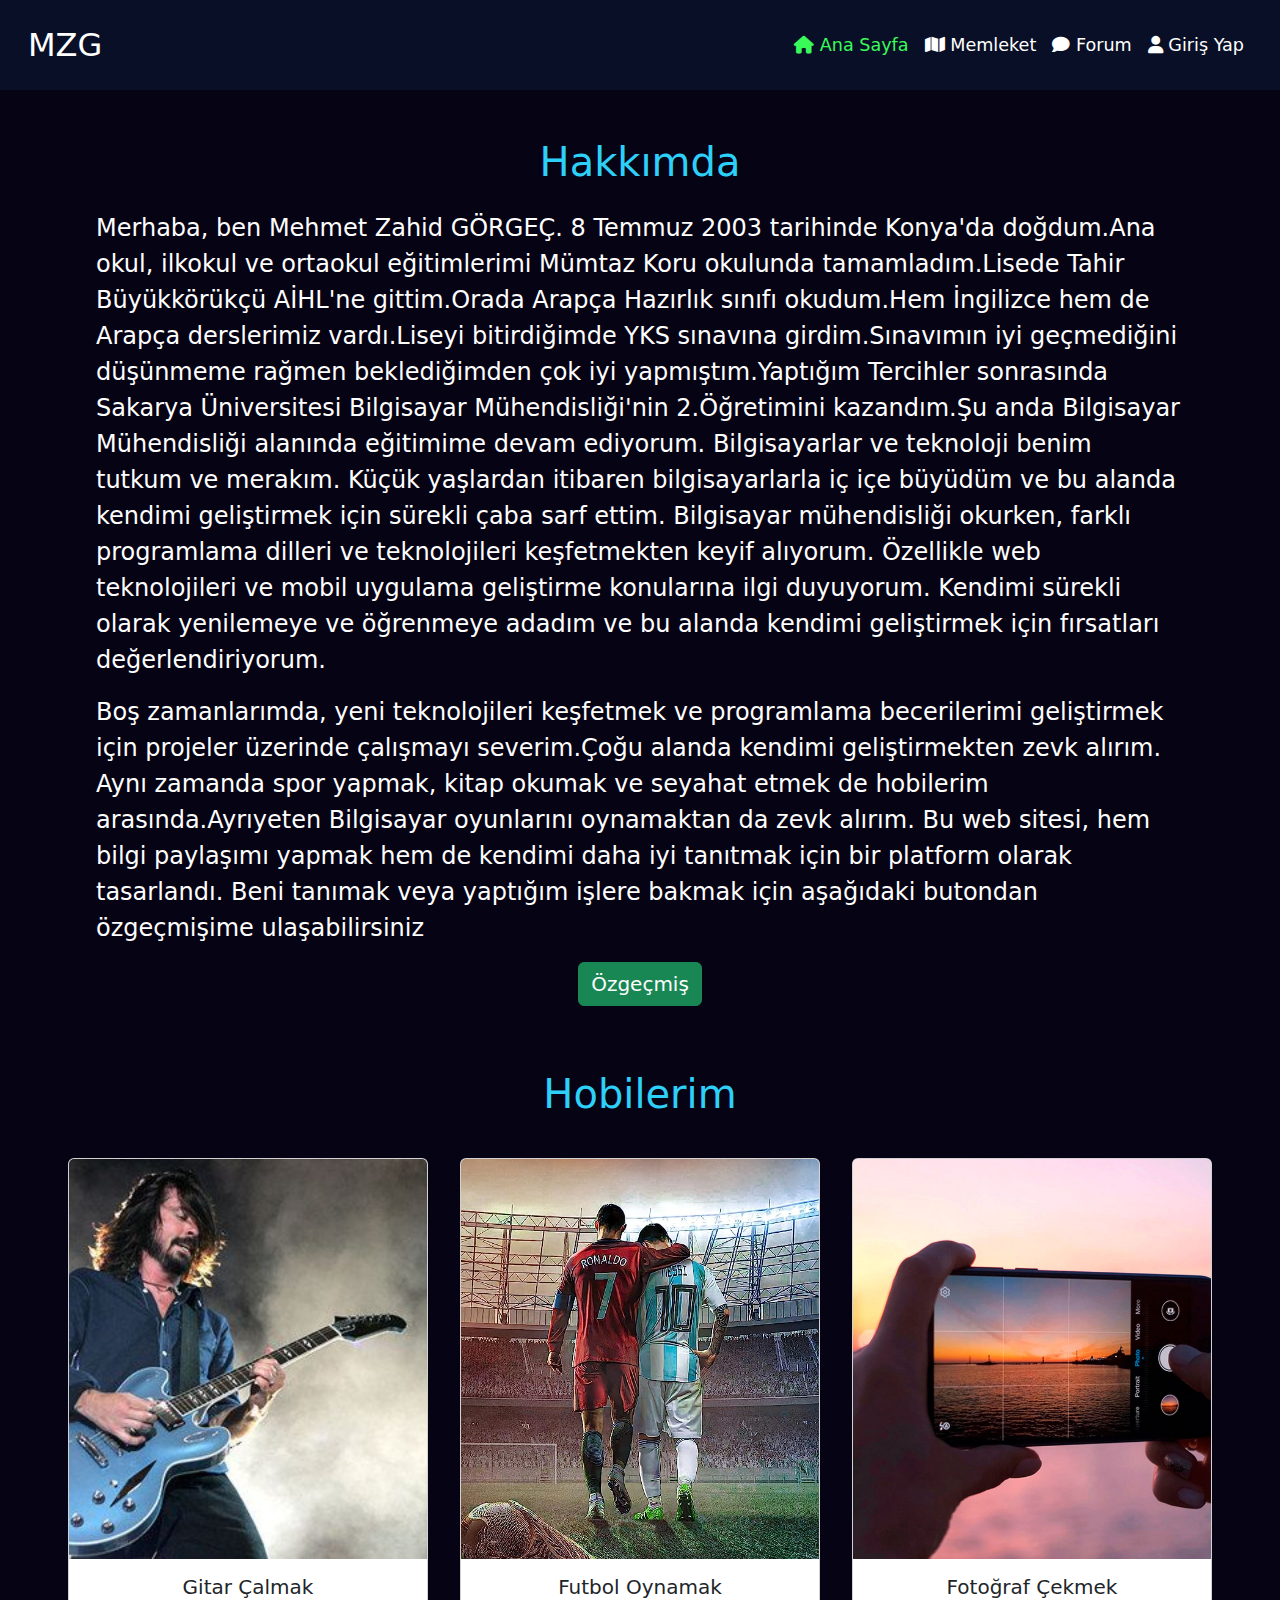
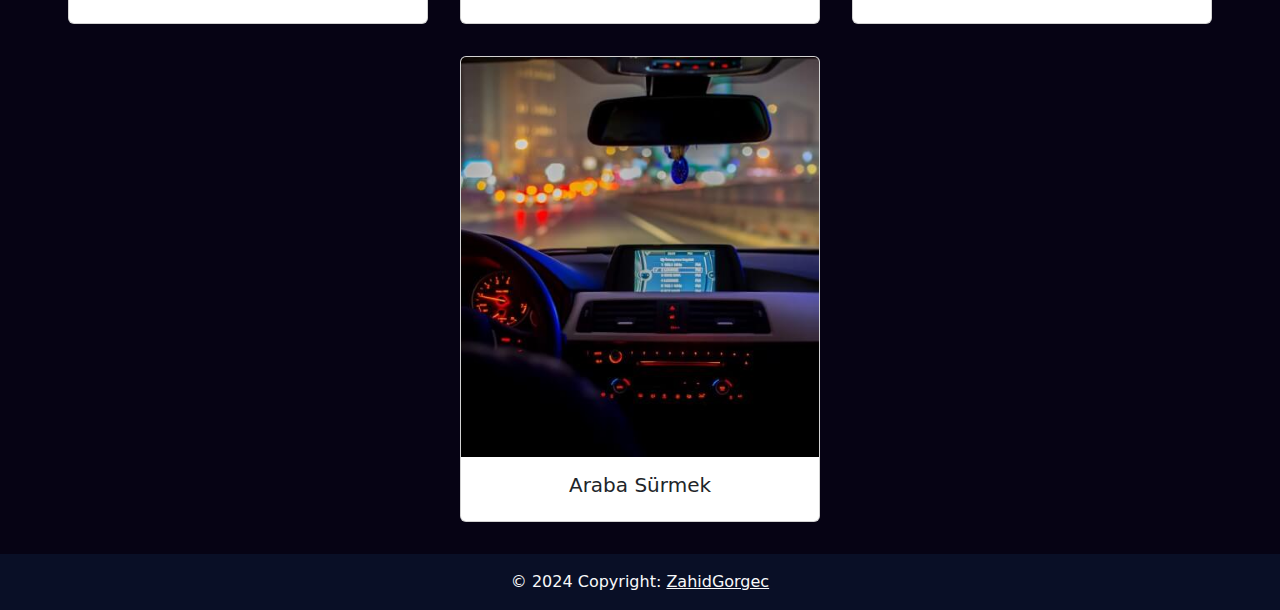
==== WEB SİTESİ/index.html @ c6acc098 "Add files via upload" ====
<!DOCTYPE html>
<html lang="en">

<head>
  <meta charset="UTF-8">
  <meta name="viewport" content="width=device-width, initial-scale=1.0">
  <link rel="stylesheet" href="https://cdnjs.cloudflare.com/ajax/libs/font-awesome/6.5.1/css/all.min.css">
  <link rel="stylesheet" href="style.css" ,>
  <link href="https://cdn.jsdelivr.net/npm/bootstrap@5.3.3/dist/css/bootstrap.min.css" rel="stylesheet">
  <script src="https://cdn.jsdelivr.net/npm/bootstrap@5.3.3/dist/js/bootstrap.bundle.min.js"></script>
  <title>MZG</title>
</head>

<body style="background-color: #060314;">
  <!--navbar-->
  <nav style="padding: 1rem;font-size: 1.1rem;" class="navbar navbar-expand-lg">
    <div class="container-fluid">
      <a style="font-size: 2rem;" class="navbar-brand" href="index.html">MZG</a>
      <div>
        <button class="navbar-toggler" type="button" data-bs-toggle="collapse" data-bs-target="#navbarNavAltMarkup"
          aria-controls="navbarNavAltMarkup" aria-expanded="false" aria-label="Toggle navigation">
          <span class="navbar-toggler-icon"></span>
        </button>
        <div class="collapse navbar-collapse" id="navbarNavAltMarkup">
          <div class="navbar-nav">
            <a class="nav-link active" style="color: #3afa5a;" aria-current="page" href="index.html"><i
                class="fa-solid fa-house"></i> Ana Sayfa</a>
            <a class="nav-link" href="memleket.html"><i class="fa-solid fa-map"></i> Memleket</a>
            <a class="nav-link" href="iletisim.html"><i class="fa-solid fa-comment"></i> Forum</a>
            <a class="nav-link" href="giris.html"><i class="fa-solid fa-user"></i> Giriş Yap </a>
          </div>
        </div>
      </div>

    </div>
  </nav>
  <!--hakkımda-->
  <div class="about1">
    <h1>Hakkımda</h1>
    <p>Merhaba, ben Mehmet Zahid GÖRGEÇ. 8 Temmuz 2003 tarihinde Konya'da doğdum.Ana okul, ilkokul ve ortaokul
      eğitimlerimi Mümtaz Koru okulunda tamamladım.Lisede Tahir Büyükkörükçü AİHL'ne gittim.Orada Arapça Hazırlık sınıfı
      okudum.Hem İngilizce hem de Arapça derslerimiz vardı.Liseyi bitirdiğimde YKS sınavına girdim.Sınavımın iyi
      geçmediğini düşünmeme rağmen beklediğimden çok iyi yapmıştım.Yaptığım Tercihler sonrasında Sakarya Üniversitesi
      Bilgisayar Mühendisliği'nin 2.Öğretimini kazandım.Şu anda Bilgisayar Mühendisliği alanında
      eğitimime devam ediyorum. Bilgisayarlar ve teknoloji benim tutkum ve merakım. Küçük yaşlardan itibaren
      bilgisayarlarla iç içe büyüdüm ve bu alanda kendimi geliştirmek için sürekli çaba sarf ettim.
      Bilgisayar mühendisliği okurken, farklı programlama dilleri ve teknolojileri keşfetmekten keyif alıyorum.
      Özellikle web teknolojileri ve mobil uygulama geliştirme konularına ilgi duyuyorum. Kendimi sürekli olarak
      yenilemeye ve öğrenmeye adadım ve bu alanda kendimi geliştirmek için fırsatları değerlendiriyorum.</p>
    <p>Boş zamanlarımda, yeni teknolojileri keşfetmek ve programlama becerilerimi geliştirmek için projeler üzerinde
      çalışmayı severim.Çoğu alanda kendimi geliştirmekten zevk alırım. Aynı zamanda spor yapmak, kitap okumak ve
      seyahat etmek de hobilerim arasında.Ayrıyeten Bilgisayar oyunlarını oynamaktan da zevk alırım. Bu web sitesi,
      hem bilgi paylaşımı yapmak hem de kendimi daha iyi tanıtmak için bir platform olarak tasarlandı. Beni tanımak veya
      yaptığım işlere bakmak için aşağıdaki butondan özgeçmişime ulaşabilirsiniz</p>
    <div class="about1-button">
      <button type="button" class="btn btn-success"><a style="color: #fefefe;text-decoration: none;font-size: 1.25rem;"
          href="./cv.html">Özgeçmiş</a></button>
    </div>
  </div>
  <!--hobilerim-->
  <div class="hobby">
    <h1>Hobilerim</h1>
    <div class="card-deck">
      <div class="card">
        <img class="card-img-top" src="./big_dave-grohl.jpg" alt="Card image cap">
        <div class="card-body">
          <h5 class="card-title">Gitar Çalmak</h5>
        </div>
      </div>
      <div class="card">
        <img class="card-img-top" src="futbolOynamak.jpeg" alt="Card image cap">
        <div class="card-body">
          <h5 class="card-title">Futbol Oynamak</h5>
        </div>
      </div>
      <div class="card">
        <img class="card-img-top" src="fotografCekmek.jpg" alt="Card image cap">
        <div class="card-body">
          <h5 class="card-title">Fotoğraf Çekmek</h5>
        </div>
      </div>
      <div class="card">
        <img class="card-img-top" src="arabaSurmek.jpg" alt="Card image cap">
        <div class="card-body">
          <h5 class="card-title">Araba Sürmek</h5>
        </div>
      </div>

    </div>
  </div>
  </div>

  
  <!--footer-->
  <footer style="background-color: #090F26;" class="text-center text-lg-start">
    <!-- Copyright -->
    <div class="text-center text-light p-3">
      © 2024 Copyright:
      <a class="text-light">ZahidGorgec</a>
    </div>
    <!-- Copyright -->
  </footer>

</body>

</html>
---- WEB SİTESİ/style.css ----
* {
    margin: 0;
    padding: 0;
    box-sizing: border-box;
}
body{
    height: 100vh;
    overflow-y: auto;
}
.navbar {
    background-color: #090F26;
}

.navbar a {
    color: #fff;
}

.navbar a:hover {
    color: #3afa5a;
}

.about1 {
    color: #fefefe;
    margin-top: 3rem;
    margin-left: 5rem;
    margin-right: 5rem;
}

.about1 h1 {
    justify-content: center;
    display: flex;
    color: #2dd0f8;
    margin-bottom: 1.5rem;
}

.about1 p {
    font-size: 1.5rem;
    margin: 1rem;
}

.about1-button {
    width: 100%;
    text-align: center;
    margin-bottom: 4rem;
}

.hobby {
    display: flex;
    justify-content: center;
    flex-direction: column;
    margin: 1rem;
    color: #fefefe;
    text-align: center;
}

.hobby h1 {
    color: #2dd0f8;
    margin-bottom: 1.5rem;
}

.card-deck {
    width: 100%;
    display: flex;
    align-items: center;
    justify-content: center;
    flex-direction: row;
    flex-wrap: wrap;
}

.card {
    width: 360px;
    height: 220px;
    margin: 1rem;
}

.card-img-top {
    width: 100%;
    /* Kart genişliği kadar genişlik */
    height: 400px;
    /* Sabit bir yükseklik */
    object-fit: cover;
    /* Resimleri orantılı şekilde sığdır */
}

.main-body {
    display: flex;
    flex-direction: row;
    justify-content: space-evenly;
}

.left-panel {
    color: #fefefe;
    background-color: #031149;
    width: 22%;
    height: auto;
    display: flex;
    padding-bottom: 20px;
    justify-content: center;
    padding: 2.5rem;
}

.profileText {
    position: relative;
    display: flex;
    flex-direction: column;
    align-items: center;
}

.profileText.imgBox {
    position: relative;
    border-radius: 50%;
    overflow: hidden;
}

.profileText.imgBox img {
    position: absolute;
    top: 0;
    left: 0;
    width: 100%;
    height: 100%;
    object-fit: cover;
}

.profileText h2 {
    color: #fff;
    font-size: 1.5em;
    margin-top: 20px;
    text-align: center;
    font-weight: 600;
    line-height: 1.4em;

}

.profileText h2 span {
    font-size: 0.8em;
    font-weight: 300;
}

.main-body ul {
    list-style-type: none;
    font-size: 1.55rem;

    /* Listeden noktayı çıkarma */
}
.surucuBelge ul{
    font-size: 1.3rem;
}
.diller .percent {
    position: relative;
    width: 100%;
    height: 6px;
    background-color: #081921;
    display: block;
    margin-top: 5px;
}

.diller .percent div {
    position: absolute;
    top: 0;
    left: 0;
    height: 100%;
    background-color: #03a9f4;
}

.line {
    border-bottom: 1px solid #ccc;
    /* Renk ve kalınlık ayarlayabilirsiniz */
    margin-bottom: 20px;
    /* İsteğe bağlı, çizginin altındaki boşluğu ayarlar */
}

.right-panel {
    padding: 2.5rem;
    width: 78%;
}

.about2 {
    margin-bottom: 50px;
}

.about2:last-child {
    margin-bottom: 0;
}

.title2 {
    color: #031147;
    text-transform: uppercase;
    letter-spacing: 1px;
    margin-bottom: 10px;
}

.about2 p {
    color: #090F26;
    font-size: 1.25rem;
}

.egitim ul {
    display: flex;
    list-style-type: none;
    flex-direction: row;
    /* Listeden noktayı çıkarma */
}

.egitim.yil {
    display: flex;
    flex-direction: row;
}

.egitim.okul {
    display: flex;
    flex-direction: row;
}

.egitim.hazirlik {
    display: flex;
    flex-direction: row;
}

.egitim h3 {
    color: #03a9f4;
}

.yetenekler span.text {
    font-size: 1.5rem;
}

.yetenekler .percent {
    position: relative;
    width: 100%;
    height: 6px;
    background-color: #081921;
    display: block;
    margin-top: 5px;
}

.yetenekler .percent div {
    position: absolute;
    top: 0;
    left: 0;
    height: 100%;
    background-color: #03a9f4;
}
.bd-example{
    top: 0;
    left: 0;
    width: 100%;
    height: 100%;
    margin-top: 5rem;
    
}
/* Slider container genişliği */
.carousel {
    /* margin: auto; */
    display: flex;
    /* position: relative; */
}

/* Slider içindeki resimlerin boyutu ve ortalanması */
.carousel-item img {
    max-width: 100%; 
    width: 1080px; 
    height: 720px;
    
} 

/* Carousel caption düzenlemeleri */
.carousel-caption {
    background-color: rgba(0, 0, 0, 0.5);
    /* yarı saydam siyah arka plan */
    color: white;
    /* yazı rengi */
    text-align: left;
    /* yazıların sola hizalanması */
    padding: 20px;
    /* içerik ve kenar boşluğu */
}

/* Aktif olmayan slider noktaları */
.carousel-indicators li {
    background-color: #777;
    /* noktaların arka plan rengi */
}

/* Aktif slider noktası */
.carousel-indicators .active {
    background-color: #333;
    /* aktif noktanın arka plan rengi */
}
.beysehir h1{
    color: #03a9f4;
    margin-bottom: 2rem;
    margin-top: 5rem;
    display: flex;
    justify-content: center;
}
.beysehir p{
    color: #fff;
    font-size: 1.5rem;
    display: flex;
    justify-content: center;
    margin-left: 3rem;
    margin-right: 3rem;
}
.yemekler{
    display: flex;
    justify-content: center;
    flex-direction: column;
    margin: 1rem;
    color: #fefefe;
    text-align: center;
}
.yemekler img{
    display: flex;
    height: 500px;
}
.yemekler h5{
    font-size: 2rem;
}
.takim-button{
    display: flex;
    justify-content: center;
}
.takim {
    display: flex;
}

.stadyum img {
    display: flex;
    width: 300px;
    margin: 2rem;
    height: 250px;
}

.konyaSpor h1 {
    display: flex;
    justify-content: center;
    color: green;
    padding-top: 1.5rem;
}

.konyaSpor {
    padding-right: 6rem;
    padding-left: 4rem;
}

.konyaSpor p {
    color: rgb(0, 0, 0);
    font-size: 1.5rem;
}

.containeriletisim{
    min-height: 100vh;
    background: #08071d;
    display: flex;
    justify-content: center;
    align-items: center;
    background: url("iletisimback.jpg") no-repeat center center/cover;
}

.containeriletisim form{
    width: 670px;
    height: 400px;
    display: flex;
    justify-content: center;
    box-shadow: 20px 20px 50px rgba(0,0,0,0.5);
    border-radius: 15px;
    background: rgba(255,255,255,0.1);
    backdrop-filter: blur(10px);
    flex-wrap: wrap;
}

.containeriletisim form h1{
    color: #fff;
    font-weight: 500;
    margin-top: 20px;
    width: 500px;
    text-align: center;
}

.containeriletisim form input{
    width: 290px;
    height: 40px;
    padding-left: 10px;
    outline: none;
    border: none;
    font-size: 15px;
    margin-bottom: 10px;
    background: none;
    border-bottom: 2px solid #fff;
}

.containeriletisim form input::placeholder{
    color: #ddd;
}

.containeriletisim form #lastName,
.containeriletisim form #mobile{
    margin-left: 20px;
}

.containeriletisim form textarea{
    background: none;
    border: none;
    border-bottom: 2px solid #fff;
    color: #fff;
    font-weight: 200;
    font-size: 15px;
    padding: 10px;
    outline: none;
    min-width: 600px;
    max-width: 600px;
    min-height: 80px;
    max-height: 80px;
}

textarea::-webkit-scrollbar{
    width: 1em;
}

textarea::-webkit-scrollbar-thumb{
    background-color: rgba(194,194,194,0.713);
}

.containeriletisim form #buttoniletisim{
    border: none;
    background: #fff;
    border-radius: 5px;
    margin-top: 20px;
    font-weight: 600;
    font-size: 20px;
    color: #333;
    width: 100px;
    padding: 0;
    margin-right: 500px;
    margin-bottom: 30px;
    transition: 0.3s;
}

.containeriletisim form #buttoniletisim:hover{
    opacity: 0.7;
}

.girisBody{
    margin: 0;
    padding: 0;
    font-family: 'Arial', sans-serif;
    display: flex;
    justify-content: center;
    align-items: center;
    height: 100vh;
    background: linear-gradient(135deg, #090F26, #6A82FB);
}
.login-container {
    background: #fff;
    padding: 40px;
    border-radius: 10px;
    box-shadow: 0 0 20px rgba(0, 0, 0, 0.1);
    text-align: center;
    width: 100%;
    max-width: 400px;
}
.login-container h2 {
    margin-bottom: 20px;
    font-size: 24px;
    color: #090F26;
}

.login-container label {
    display: block;
    margin-bottom: 5px;
    text-align: left;
    color: #090F26;
}

.login-container input {
    width: 100%;
    padding: 10px;
    margin-bottom: 20px;
    border: 1px solid #ddd;
    border-radius: 5px;
    background: #f4f4f4;
}

.login-container button {
    width: 100%;
    padding: 10px;
    border: none;
    border-radius: 5px;
    background: #090F26;
    color: #fff;
    font-size: 16px;
    cursor: pointer;
    transition: background 0.3s;
}

.login-container button:hover {
    background: #070c1a;
}

.login-container p {
    margin-top: 20px;
    color: #666;
}

.login-container a {
    color: #6A82FB;
    text-decoration: none;
}

.login-container a:hover {
    text-decoration: underline;
}

@media only screen and (max-width: 860px) {
    .card-deck {
        flex-direction: column;
    }

    .card {
        width: 250px;
        height: 130px;
    }

    .main-body {
        flex-direction: column;
    }

    .left-panel {
        width: 100%;
    }

    .right-panel {
        width: 100%;
    }

    .takim {
        width: 100%;
        flex-direction: column;
    }

    
}
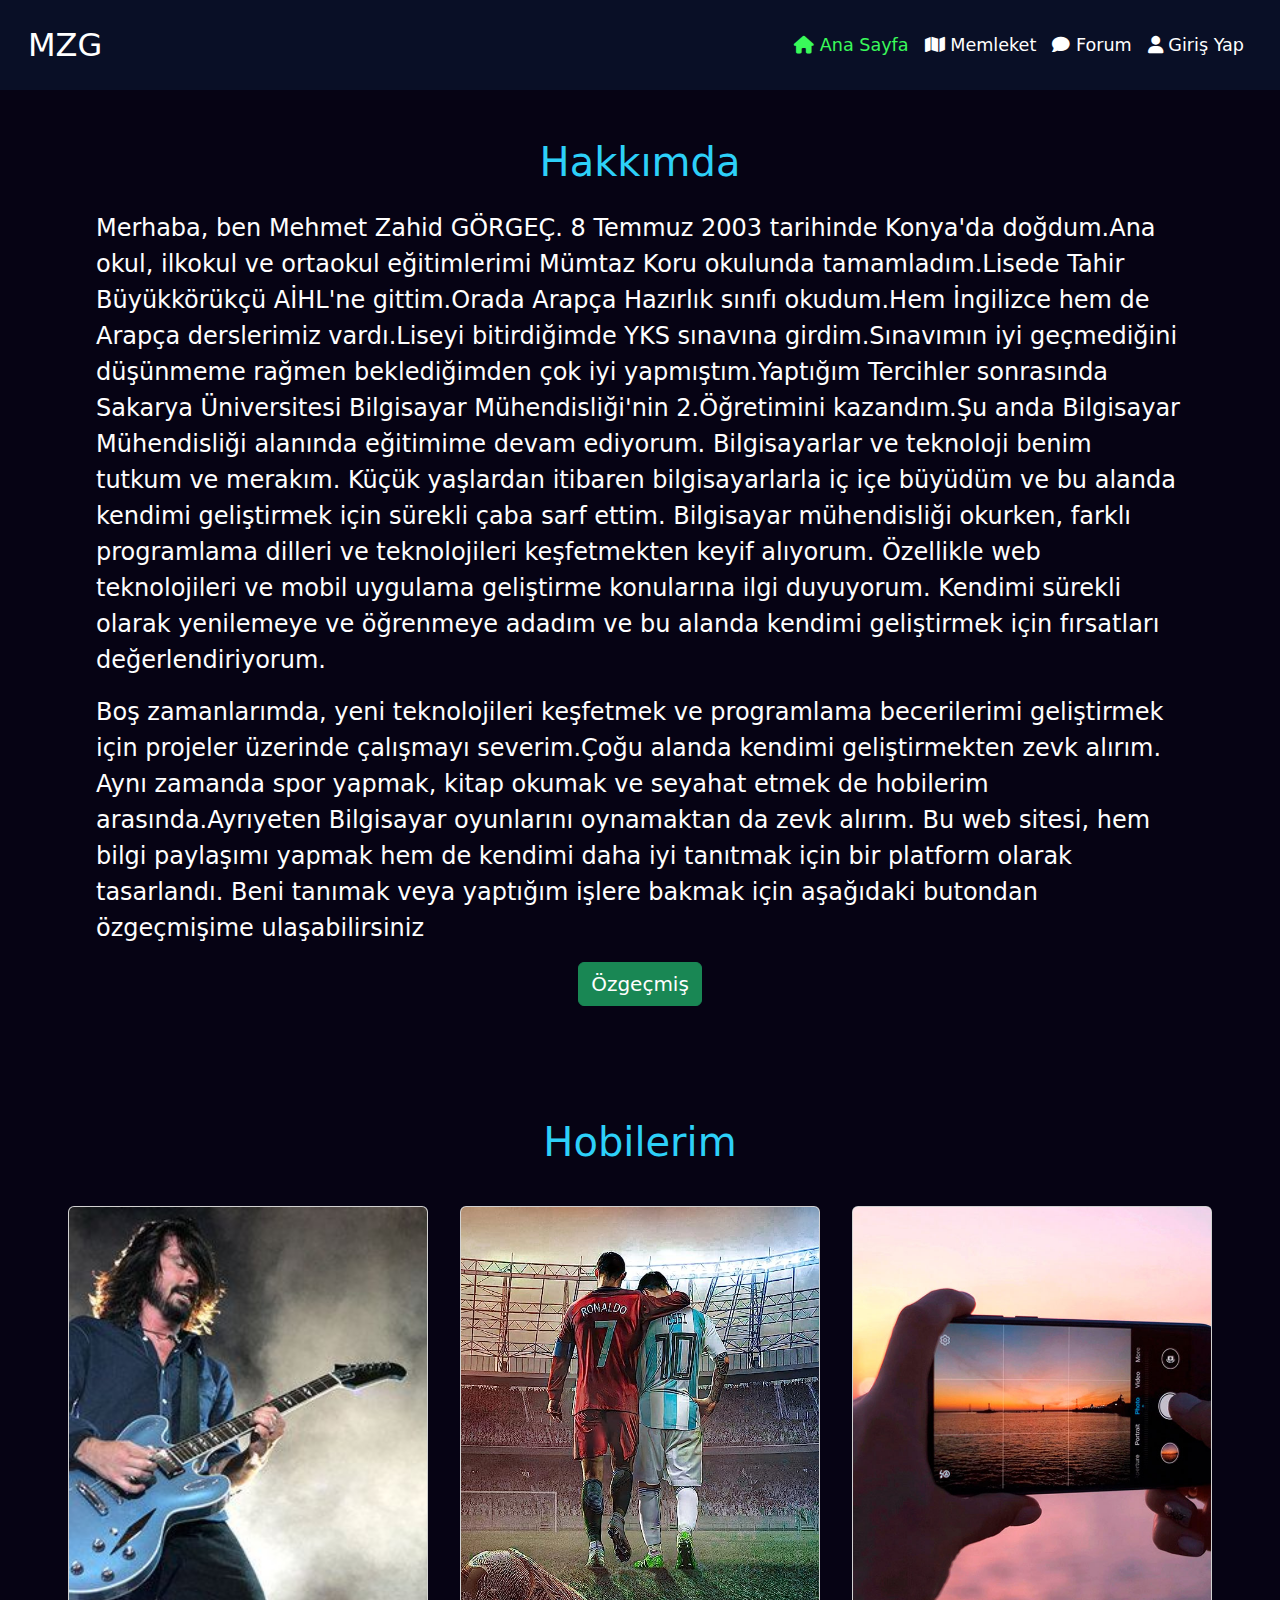
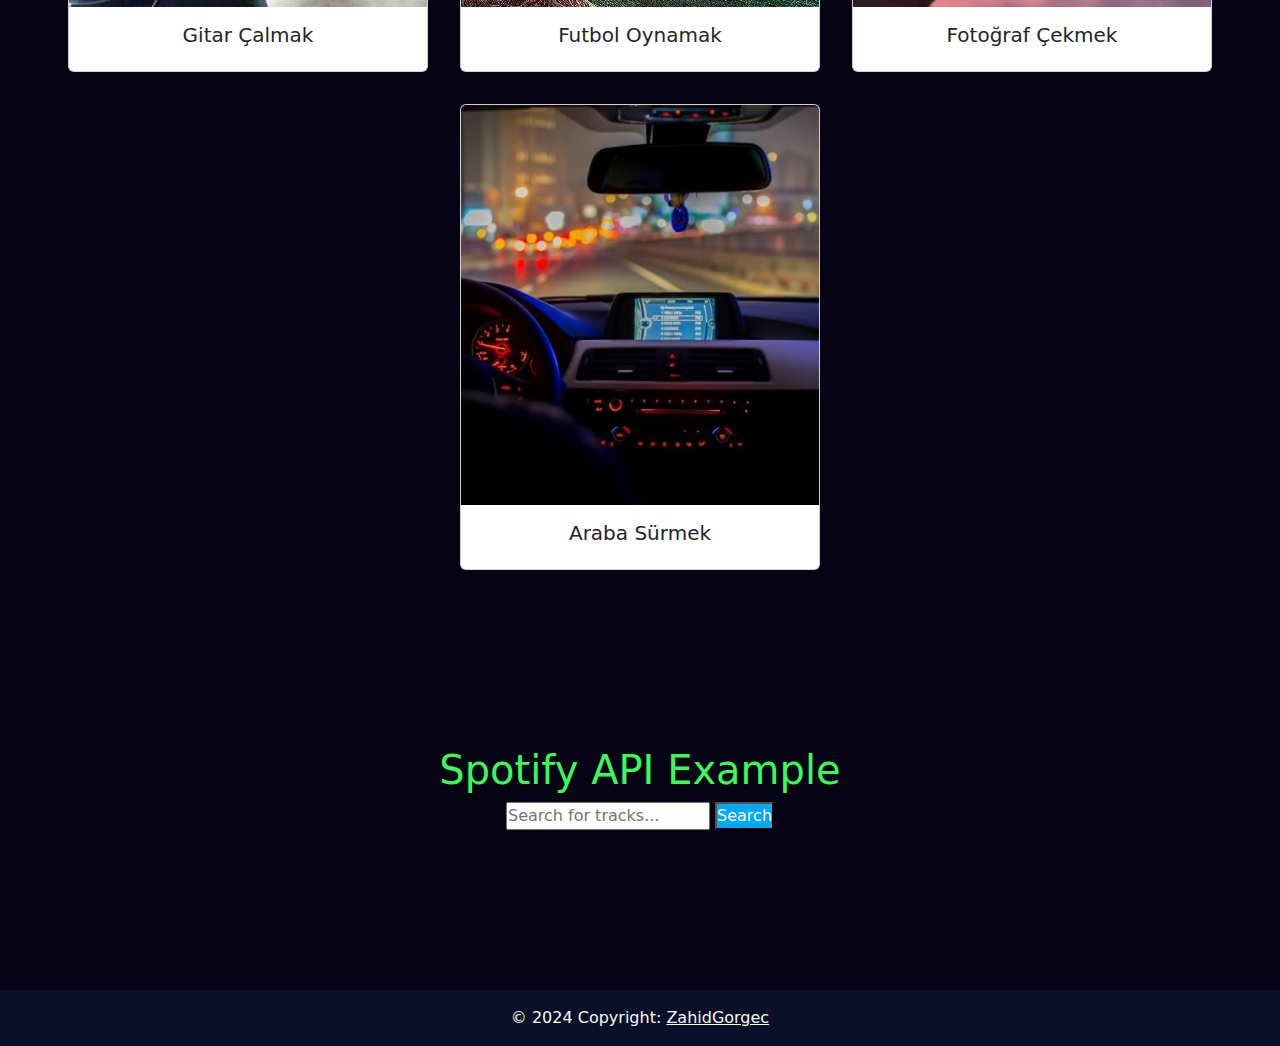
==== commit 826d0e02: "Add files via upload" ====
--- a/WEB SİTESİ/index.html
+++ b/WEB SİTESİ/index.html
@@ -58,7 +58,7 @@
     </div>
   </div>
   <!--hobilerim-->
-  <div class="hobby">
+  <div class="hobby" >
     <h1>Hobilerim</h1>
     <div class="card-deck">
       <div class="card">
@@ -90,7 +90,17 @@
   </div>
   </div>
 
-  
+  <div class="containerApi" style="margin: 10rem;">
+    <h1>Spotify API Example</h1>
+    <div class="arama">
+      <input type="text" id="search-input" placeholder="Search for tracks...">
+      <button id="search-button" class="buttonApi">Search</button>
+    </div>
+    <div id="results"></div>
+  </div>
+
+  <script src="script.js"></script>
+
   <!--footer-->
   <footer style="background-color: #090F26;" class="text-center text-lg-start">
     <!-- Copyright -->
@@ -101,6 +111,8 @@
     <!-- Copyright -->
   </footer>
 
+
+
 </body>
 
 </html>--- a/WEB SİTESİ/style.css
+++ b/WEB SİTESİ/style.css
@@ -3,10 +3,12 @@
     padding: 0;
     box-sizing: border-box;
 }
-body{
+
+body {
     height: 100vh;
     overflow-y: auto;
 }
+
 .navbar {
     background-color: #090F26;
 }
@@ -82,6 +84,25 @@
     /* Resimleri orantılı şekilde sığdır */
 }
 
+.containerApi {
+    display: flex;
+    flex-direction: column;
+    align-items: center;
+}
+
+.containerApi h1 {
+    color: #3afa5a;
+}
+
+.buttonApi {
+    color: #fff;
+    background-color: #03a9f4;
+}
+
+#results {
+    color: #fff;
+}
+
 .main-body {
     display: flex;
     flex-direction: row;
@@ -142,9 +163,11 @@
 
     /* Listeden noktayı çıkarma */
 }
-.surucuBelge ul{
+
+.surucuBelge ul {
     font-size: 1.3rem;
 }
+
 .diller .percent {
     position: relative;
     width: 100%;
@@ -240,14 +263,16 @@
     height: 100%;
     background-color: #03a9f4;
 }
-.bd-example{
+
+.bd-example {
     top: 0;
     left: 0;
     width: 100%;
     height: 100%;
     margin-top: 5rem;
-    
-}
+
+}
+
 /* Slider container genişliği */
 .carousel {
     /* margin: auto; */
@@ -257,11 +282,11 @@
 
 /* Slider içindeki resimlerin boyutu ve ortalanması */
 .carousel-item img {
-    max-width: 100%; 
-    width: 1080px; 
+    max-width: 100%;
+    width: 1080px;
     height: 720px;
-    
-} 
+
+}
 
 /* Carousel caption düzenlemeleri */
 .carousel-caption {
@@ -286,14 +311,16 @@
     background-color: #333;
     /* aktif noktanın arka plan rengi */
 }
-.beysehir h1{
+
+.beysehir h1 {
     color: #03a9f4;
     margin-bottom: 2rem;
     margin-top: 5rem;
     display: flex;
     justify-content: center;
 }
-.beysehir p{
+
+.beysehir p {
     color: #fff;
     font-size: 1.5rem;
     display: flex;
@@ -301,7 +328,29 @@
     margin-left: 3rem;
     margin-right: 3rem;
 }
-.yemekler{
+
+.akyokus {
+    margin-bottom: 8rem;
+}
+
+.akyokus h1 {
+    color: #03a9f4;
+    margin-bottom: 2rem;
+    margin-top: 5rem;
+    display: flex;
+    justify-content: center;
+}
+
+.akyokus p {
+    color: #fff;
+    font-size: 1.5rem;
+    display: flex;
+    justify-content: center;
+    margin-left: 3rem;
+    margin-right: 3rem;
+}
+
+.yemekler {
     display: flex;
     justify-content: center;
     flex-direction: column;
@@ -309,17 +358,31 @@
     color: #fefefe;
     text-align: center;
 }
-.yemekler img{
+
+.yemekler img {
     display: flex;
     height: 500px;
 }
-.yemekler h5{
+
+.yemekler,
+row h1 {
+    color: #3afa5a;
+}
+
+.yemekler h5 {
     font-size: 2rem;
 }
-.takim-button{
-    display: flex;
-    justify-content: center;
-}
+
+.btn {
+    margin-bottom: 3rem;
+
+}
+
+.takim-button {
+    display: flex;
+    justify-content: center;
+}
+
 .takim {
     display: flex;
 }
@@ -348,7 +411,7 @@
     font-size: 1.5rem;
 }
 
-.containeriletisim{
+.containeriletisim {
     min-height: 100vh;
     background: #08071d;
     display: flex;
@@ -357,19 +420,19 @@
     background: url("iletisimback.jpg") no-repeat center center/cover;
 }
 
-.containeriletisim form{
+.containeriletisim form {
     width: 670px;
     height: 400px;
     display: flex;
     justify-content: center;
-    box-shadow: 20px 20px 50px rgba(0,0,0,0.5);
+    box-shadow: 20px 20px 50px rgba(0, 0, 0, 0.5);
     border-radius: 15px;
-    background: rgba(255,255,255,0.1);
+    background: rgba(255, 255, 255, 0.1);
     backdrop-filter: blur(10px);
     flex-wrap: wrap;
 }
 
-.containeriletisim form h1{
+.containeriletisim form h1 {
     color: #fff;
     font-weight: 500;
     margin-top: 20px;
@@ -377,7 +440,7 @@
     text-align: center;
 }
 
-.containeriletisim form input{
+.containeriletisim form input {
     width: 290px;
     height: 40px;
     padding-left: 10px;
@@ -389,16 +452,16 @@
     border-bottom: 2px solid #fff;
 }
 
-.containeriletisim form input::placeholder{
+.containeriletisim form input::placeholder {
     color: #ddd;
 }
 
 .containeriletisim form #lastName,
-.containeriletisim form #mobile{
+.containeriletisim form #mobile {
     margin-left: 20px;
 }
 
-.containeriletisim form textarea{
+.containeriletisim form textarea {
     background: none;
     border: none;
     border-bottom: 2px solid #fff;
@@ -413,15 +476,15 @@
     max-height: 80px;
 }
 
-textarea::-webkit-scrollbar{
+textarea::-webkit-scrollbar {
     width: 1em;
 }
 
-textarea::-webkit-scrollbar-thumb{
-    background-color: rgba(194,194,194,0.713);
-}
-
-.containeriletisim form #buttoniletisim{
+textarea::-webkit-scrollbar-thumb {
+    background-color: rgba(194, 194, 194, 0.713);
+}
+
+.containeriletisim form #buttoniletisim {
     border: none;
     background: #fff;
     border-radius: 5px;
@@ -436,21 +499,30 @@
     transition: 0.3s;
 }
 
-.containeriletisim form #buttoniletisim:hover{
+.containeriletisim form #buttoniletisim:hover {
     opacity: 0.7;
 }
 
-.girisBody{
-    margin: 0;
-    padding: 0;
+.buttonForm{
+    display: flex;
+    
+}
+
+.buttonTemizle{
+    margin-right: 10rem;
+}
+.girisBody {
+    height: 100vh;
+    flex-direction: column;
+    justify-content: center;
+    align-items: center;
+    background: linear-gradient(135deg, #090F26, #6A82FB);
+    margin-top: 0;
+    padding-top: 0;
+}
+
+.login-container {
     font-family: 'Arial', sans-serif;
-    display: flex;
-    justify-content: center;
-    align-items: center;
-    height: 100vh;
-    background: linear-gradient(135deg, #090F26, #6A82FB);
-}
-.login-container {
     background: #fff;
     padding: 40px;
     border-radius: 10px;
@@ -459,6 +531,7 @@
     width: 100%;
     max-width: 400px;
 }
+
 .login-container h2 {
     margin-bottom: 20px;
     font-size: 24px;
@@ -511,6 +584,8 @@
     text-decoration: underline;
 }
 
+
+
 @media only screen and (max-width: 860px) {
     .card-deck {
         flex-direction: column;
@@ -538,5 +613,76 @@
         flex-direction: column;
     }
 
-    
+    .carousel {
+        max-height: 700px;
+        max-width: 500px;
+    }
+
+    .containeriletisim {
+        width: 100%;
+        display: flex;
+        flex-direction: row;
+    }
+
+    .form {
+        margin: 1rem;
+
+    }
+
+    .login-container {
+        width: 100%;
+        display: contents;
+        flex-direction: column;
+    }
+
+    .text-center {
+        display: block;
+        flex-direction: column;
+        width: 100%;
+        margin-top: 15rem;
+    }
+}
+
+/* iletişim responsive kodu */
+@media only screen and (max-width: 768px) {
+    .containeriletisim form {
+        width: 90%;
+        height: auto;
+    }
+
+    .containeriletisim form h1 {
+        width: 100%;
+        font-size: 1.5rem;
+    }
+
+    .containeriletisim form input,
+    .containeriletisim form textarea {
+        width: 100%;
+        margin-left: 0;
+    }
+
+    .containeriletisim form textarea {
+        min-width: 100%;
+        max-width: 100%;
+    }
+
+    .containeriletisim form #buttoniletisim {
+        margin-right: 0;
+        width: 100%;
+    }
+}
+
+@media only screen and (max-width: 480px) {
+    .containeriletisim form h1 {
+        font-size: 1.2rem;
+    }
+
+    .containeriletisim form input,
+    .containeriletisim form textarea {
+        font-size: 14px;
+    }
+
+    .containeriletisim form #buttoniletisim {
+        font-size: 18px;
+    }
 }